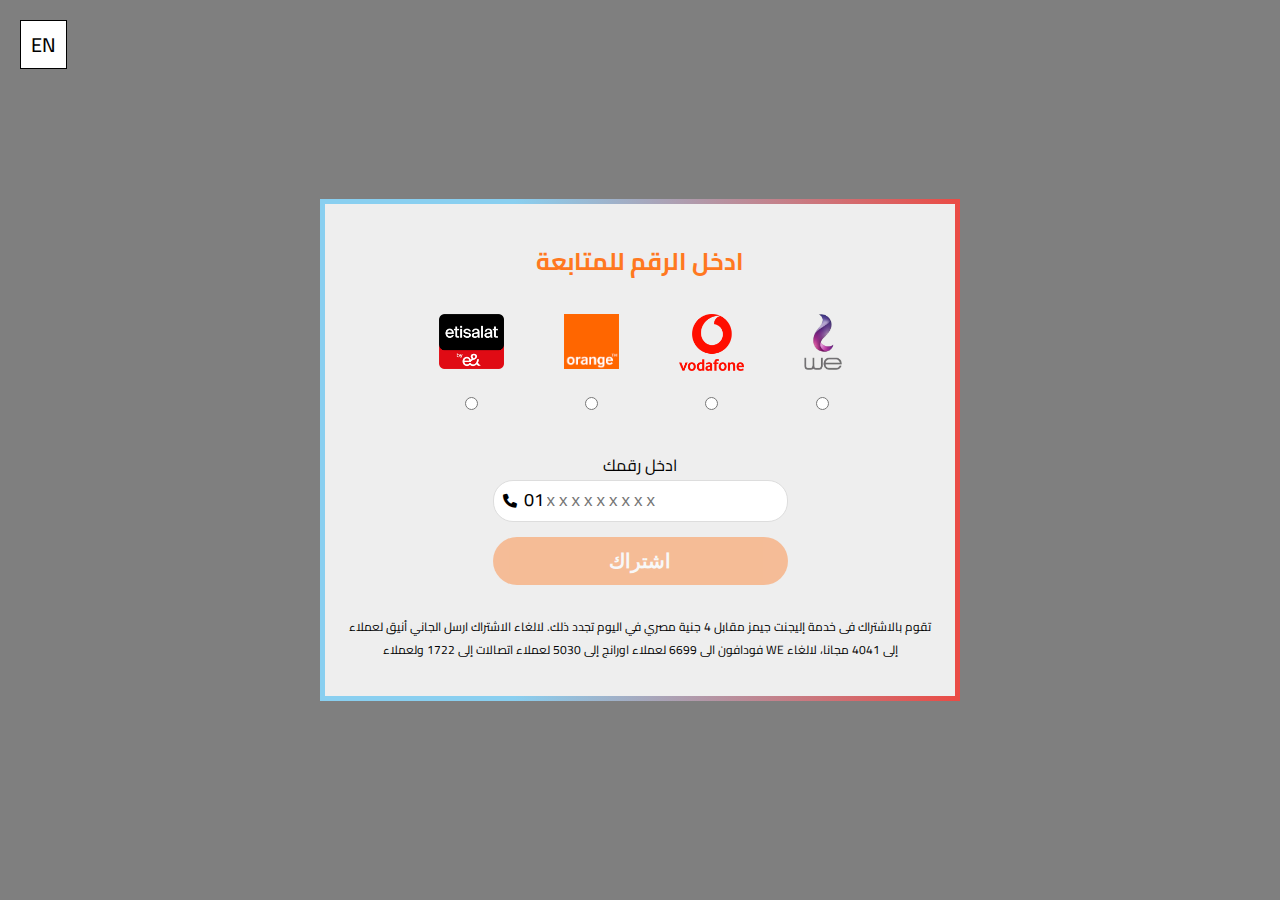
==== index.html @ 900ef9b5 "first landing" ====
<!DOCTYPE html>
<html lang="en">

  <head>
    <meta charset="UTF-8">
    <meta http-equiv="X-UA-Compatible" content="IE=edge">
    <meta name="viewport" content="width=device-width, initial-scale=1.0">
    <title>Document</title>
    <link rel="preconnect" href="https://fonts.googleapis.com">
    <link rel="preconnect" href="https://fonts.gstatic.com" crossorigin>
    <link href="https://fonts.googleapis.com/css2?family=Cairo:wght@200;300;400;500;600;700;800&display=swap"
      rel="stylesheet">
    <link rel="stylesheet" href="css/all.min.css">
    <link rel="stylesheet" href="css/style.css">
  </head>

  <body class="ar">
    <div class="header">
      <div class="overlay"></div>
      <div class="en-button lang">EN</div>
      <div class="box box-num">
        <h2>ادخل الرقم للمتابعة</h2>
        <div class="logos">
          <div class="etisalat">
            <label for="etisalat"><img src="images/Etisalat.png" alt="etisalat"></label>
            <input id="etisalat" type="radio" value="4" name="mobileOperator" class="type">
          </div>
          <div class="orange">
            <label for="orange"><img src="images/Orange.png" alt="orange"></label>
            <input id="orange" type="radio" value="2" name="mobileOperator" class="type">
          </div>
          <div class="vodafone">
            <label for="vodafone"><img src="images/Vodafone.png" alt="vodafone"></label>
            <input id="vodafone" type="radio" value="1" name="mobileOperator" class="type">
          </div>
          <div class="we">
            <label for="we"><img src="images/We.png" alt="we"></label>
            <input id="we" type="radio" value="3" name="mobileOperator" class="type">
          </div>
        </div>
        <form>
          <label for="phone" class="label-phone">ادخل رقمك</label>
          <div class="input-num">
            <input type="number" id="phone" placeholder="xxxxxxxxx">
            <i class="fa-solid fa-phone"></i>
          </div>
          <p class="error">من فضلك اختار الشريحة</p>
          <button type="submit" class="submit-phone" disabled>اشتراك</button>
        </form>
        <p class="description">
          تقوم بالاشتراك فى خدمة إليجنت جيمز مقابل 4 جنية مصري في اليوم تجدد ذلك. لالغاء الاشتراك ارسل الجاني أنيق
          لعملاء فودافون
          الى 6699 لعملاء اورانج إلى 5030 لعملاء اتصالات إلى 1722 ولعملاء WE إلى 4041 مجانا، لالغاء
        </p>
      </div>
      <div class="box-code">
        <h2>الرجاء إدخال رقم التعريف الشخصي الذي تلقيته</h2>
        <div>
          <form class="form-code">
            <input type="number" placeholder="xxxx" class="input-code">
            <button type="submit" disabled class="btn-code">ادخل</button>
            <p class="error-otp"></p>
            <span class="counter">00:10</span>
            <button type="button" disabled class="resend">أعد إرسال الرمز</button>
          </form>
        </div>
      </div>
    </div>

    <script src="js/main.js"></script>
  </body>

</html>
---- css/style.css ----
* {
  box-sizing: border-box;
  margin: 0;
  padding: 0;
}

button:disabled {
  cursor: not-allowed;
  opacity: 0.6;
}

.ar-button {
  border: 1px solid black;
  background-color: white;
  position: absolute;
  top: 20px;
  right: 20px;
  font-size: 20px;
  font-weight: 500;
  padding: 5px 10px;
  cursor: pointer;
}

.en-button {
  border: 1px solid black;
  background-color: white;
  position: absolute;
  top: 20px;
  left: 20px;
  font-size: 20px;
  font-weight: 500;
  padding: 5px 10px;
  cursor: pointer;
}

body {
  font-family: 'Cairo', sans-serif;
}

.header {
  height: 100vh;
  background-image: url('../images/background.jpg');
  background-size: cover;
  background-position: center center;
  position: relative;
  display: flex;
  justify-content: center;
  align-items: center;
}

.overlay {
  position: absolute;
  top: 0;
  bottom: 0;
  left: 0;
  right: 0;
  background-color: #000;
  opacity: 0.5;
}

h2 {
  color: rgba(255, 120, 31, 1);
  margin-block-end: 30px;
}

.box {
  display: flex;
  flex-direction: column;
  text-align: center;
  justify-content: center;
  position: relative;
  background-color: #eee;
  width: 40%;
  padding-block: 40px;
  padding-inline: 20px;
  border-left: 5px solid #89CFF0;
  border-right: 5px solid #EA4C46;
  position: relative;
}

.box::before {
  content: '';
  position: absolute;
  top: 0;
  left: 0;
  width: 100%;
  height: 5px;
  background: linear-gradient(90deg, rgba(137, 207, 240, 1) 30%, rgba(234, 76, 70, 1) 100%);
}

.box::after {
  content: '';
  position: absolute;
  bottom: 0;
  left: 0;
  width: 100%;
  height: 5px;
  background: linear-gradient(90deg, rgba(137, 207, 240, 1) 30%, rgba(234, 76, 70, 1) 100%);
}

.box .logos {
  display: flex;
  justify-content: center;
  flex-direction: row;
  flex-wrap: wrap;
  margin-block-end: 40px;
}

.etisalat,
.orange,
.vodafone,
.we {
  display: flex;
  flex-direction: column;
  align-items: center;
  padding-block-end: 30px;
  margin-inline: 30px;
  position: relative;
}

.box .logos input {
  position: absolute;
  bottom: 0;
}

.etisalat img {
  width: 65px;
}

.orange img {
  width: 55px;
}

.vodafone img {
  width: 65px;
}

.we img {
  width: 38px;
}

#phone {
  width: 100%;
  background-color: white;
  border: 1px solid #ddd;
  padding: 10px 10px 10px 53px;
  border-radius: 20px;
  font-weight: 500;
  font-size: 17px;
  letter-spacing: 4px;
}

input[type=number]:focus {
  outline: 1px solid #555;
}

input::-webkit-outer-spin-button,
input::-webkit-inner-spin-button {
  -webkit-appearance: none;
  margin: 0;
}

input[type=number] {
  -moz-appearance: textfield;
}

.input-num {
  width: 50%;
  margin-inline: auto;
  position: relative;
}

.label-phone {
  margin-block-end: 10px;
}

.input-num i {
  position: absolute;
  top: 50%;
  left: 10px;
  transform: translateY(-50%);
  font-size: 14px;
}

.input-num i::after {
  position: absolute;
  content: '01';
  top: -2.5px;
  left: 150%;
  font-weight: 500;
  font-size: 18px;
  font-family: 'Cairo', sans-serif;
}

@keyframes button {
  0% {
    width: 50%;
    /* background-color: rgba(255, 120, 31, 0.7); */
  }

  100% {
    width: 60%;
    /* background-color: rgba(255, 120, 31, 1); */
  }
}

.submit-phone {
  border: none;
  background-color: transparent;
  width: 50%;
  font-size: 20px;
  font-weight: 600;
  color: #FFF;
  background-color: rgba(255, 120, 31, 0.7);
  padding-block: 12px;
  border-radius: 40px;
  margin-inline: auto;
  margin-block-start: 15px;
  margin-block-end: 30px;
  animation: button 1s infinite linear alternate;
  cursor: pointer;
}


.description {
  font-size: 12px;
  text-align: center;
}

.error {
  color: #dc3545;
  display: none;
}

.error-otp {
  color: #dc3545;
  text-align: center;
}


.box-code {
  width: 32%;
  position: relative;
  background-color: #eee;
  padding: 30px 20px;
  border-radius: 15px;
}

.box-code h2 {
  font-size: 17px;
  width: 60%;
  text-align: center;
  margin-inline: auto;
}

.box-code .input-code {
  display: block;
  text-align: center;
  margin-inline: auto;
  padding: 10px 5px;
  background-color: white;
  border: 1px solid #ddd;
  margin-bottom: 20px;
  letter-spacing: 5px;

}

.btn-code {
  border: none;
  background-color: transparent;
  width: 50%;
  font-size: 20px;
  font-weight: 600;
  color: #FFF;
  background-color: rgba(255, 120, 31, 0.7);
  padding-block: 12px;
  border-radius: 40px;
  margin-inline: auto;
  margin-block-start: 15px;
  margin-block-end: 30px;
  animation: button 1s infinite linear alternate;
  cursor: pointer;
  display: block;
}

.form-code {
  width: 60%;
  margin-inline: auto;
  display: block;
}

.resend {
  padding: 10px 20px;

  background-color: transparent;
  color: black;
  border: none;
  text-align: center;
  display: block;
  margin: auto;
  font-size: 18px;
  cursor: pointer;
  transition: 0.2s;
}

.resend:hover {
  background-color: rgba(255, 120, 31, 0.7);
  color: #FFF;
  padding: 10px 20px;
  border-radius: 10px;
}



.counter {
  display: block;
  text-align: center;
  color: rgba(228, 91, 0, 0.9);
}

.box-code {
  display: none;
}



@media (max-width: 1283px) {
  .box {
    width: 50%;
  }
}

@media (max-width: 1128px) {
  .box {
    width: 60%;
  }
}

@media (max-width: 855px) {
  .box {
    width: 70%;
  }
}

@media (max-width: 732px) {
  .box {
    width: 80%;
  }
}

@media (max-width: 640px) {
  .box {
    width: 90%;
    padding-block: 25px;
    padding-inline: 15px;
  }
}

@media (max-width: 570px) {
  .box {
    width: 80%;
  }

  h2 {
    font-size: 20px;
  }

  .logos {
    margin-block-end: 0 !important;
  }

  .etisalat,
  .orange,
  .vodafone,
  .we {
    /* width: 49%; */
    margin-inline: 10px;
    margin-block-end: 20px;
  }

  .etisalat img {
    width: 48px;
  }

  .orange img {
    width: 40px;
  }

  .vodafone img {
    width: 48px;
  }

  .we img {
    width: 29px;
  }

  .input-num {
    width: 75%;
  }

  @keyframes button {
    0% {
      width: 75%;
      background-color: rgba(255, 120, 31, 0.7);
    }

    100% {
      width: 85%;
      background-color: rgba(255, 120, 31, 1);
    }
  }

  button {
    width: 75%;
    margin-block-start: 10px;
    margin-block-end: 15px;
  }

  .description {
    font-size: 11px;
  }
}

@media (max-width: 390px) {
  .box {
    width: 80%;
  }

  h2 {
    font-size: 17px;
  }

  .logos {
    margin-block-end: 0 !important;
  }

  .etisalat,
  .orange,
  .vodafone,
  .we {
    /* width: 49%; */
    margin-inline: 8px;
    margin-block-end: 15px;
  }

  .etisalat img {
    width: 45px;
  }

  .orange img {
    width: 37px;
  }

  .vodafone img {
    width: 45px;
  }

  .we img {
    width: 26px;
  }

  .input-num {
    width: 90%;
  }

  @keyframes button {
    0% {
      width: 90%;
      background-color: rgba(255, 120, 31, 0.7);
    }

    100% {
      width: 95%;
      background-color: rgba(255, 120, 31, 1);
    }
  }

  button {
    width: 90%;
    margin-block-start: 10px;
    margin-block-end: 15px;
    font-size: 15px;
  }

  .description {
    font-size: 8px;
  }
}


/* responsive code */
@media (max-width: 1128px) {
  .box-code {
    width: 40%;
  }
}

@media (max-width: 855px) {
  .box-code {
    width: 50%;
  }

  .box-code h2 {
    font-size: 17px;
    width: 70%;
  }
}

@media (max-width: 640px) {
  .box-code {
    width: 60%;
    padding-block: 25px;
    padding-inline: 15px;
  }
}

@media (max-width: 570px) {
  .box-code {
    width: 80%;
  }

  h2 {
    font-size: 20px;
  }

  button {
    width: 75%;
    margin-block-start: 10px;
    margin-block-end: 15px;
  }

  .input-code {
    width: 90%;
  }
}

@media (max-width: 390px) {
  .box-code {
    width: 80%;
  }

  .box-code h2 {
    font-size: 15px;
    width: 80%;
  }

  button {
    width: 90%;
    margin-block-start: 10px;
    margin-block-end: 15px;
    font-size: 15px;
  }
}
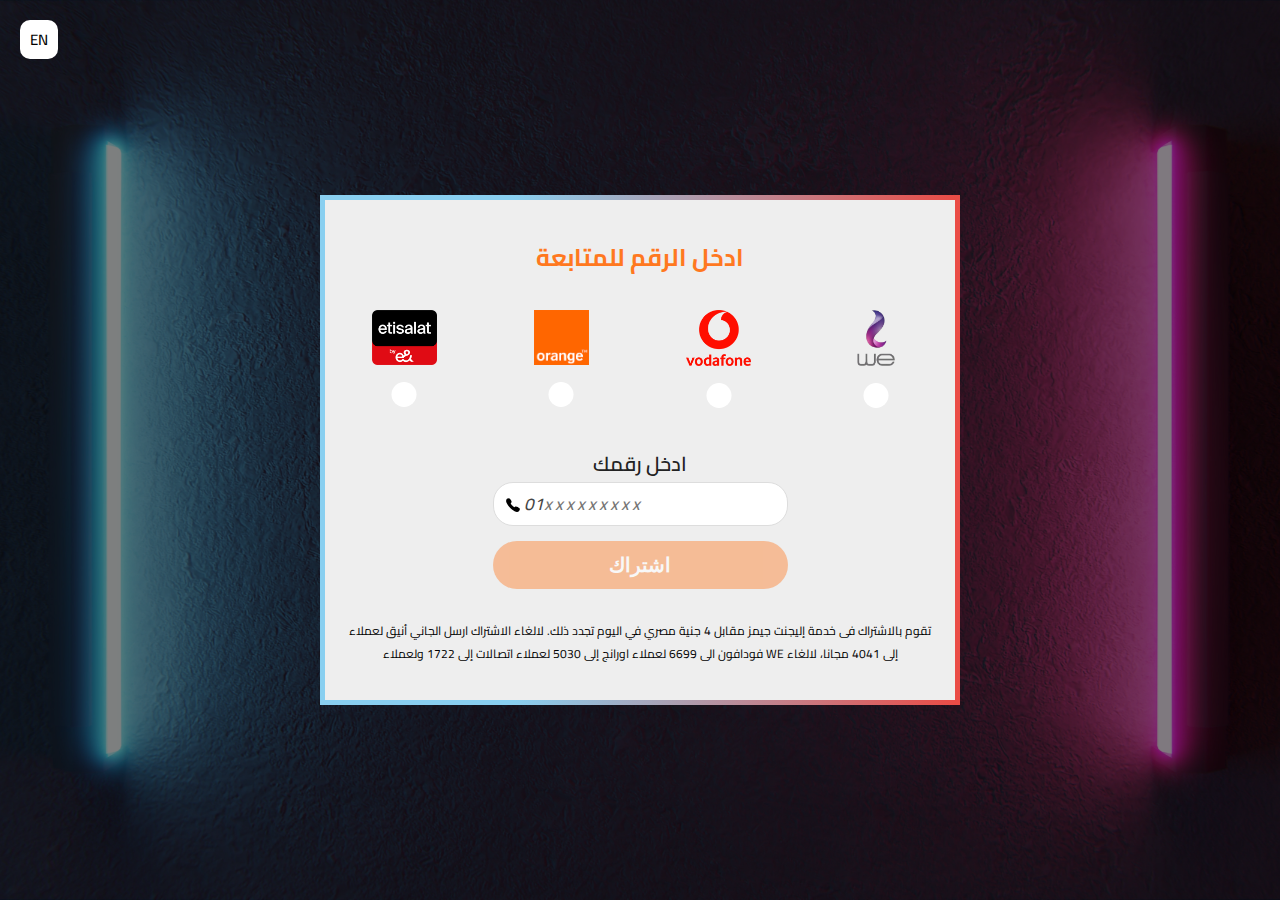
==== commit 20ec7b2f: "Finish UI" ====
--- a/index.html
+++ b/index.html
@@ -10,7 +10,6 @@
     <link rel="preconnect" href="https://fonts.gstatic.com" crossorigin>
     <link href="https://fonts.googleapis.com/css2?family=Cairo:wght@200;300;400;500;600;700;800&display=swap"
       rel="stylesheet">
-    <link rel="stylesheet" href="css/all.min.css">
     <link rel="stylesheet" href="css/style.css">
   </head>
 
@@ -22,27 +21,44 @@
         <h2>ادخل الرقم للمتابعة</h2>
         <div class="logos">
           <div class="etisalat">
-            <label for="etisalat"><img src="images/Etisalat.png" alt="etisalat"></label>
-            <input id="etisalat" type="radio" value="4" name="mobileOperator" class="type">
+
+            <label class="container" for="etisalat"><img src="images/Etisalat.png" alt="etisalat">
+              <input id="etisalat" type="radio" value="4" name="mobileOperator" class="type">
+              <span class="checkmark"></span>
+            </label>
           </div>
           <div class="orange">
-            <label for="orange"><img src="images/Orange.png" alt="orange"></label>
-            <input id="orange" type="radio" value="2" name="mobileOperator" class="type">
+            <label class="container" for="orange"><img src="images/Orange.png" alt="orange">
+              <input id="orange" type="radio" value="2" name="mobileOperator" class="type">
+              <span class="checkmark"></span>
+
+            </label>
+
           </div>
           <div class="vodafone">
-            <label for="vodafone"><img src="images/Vodafone.png" alt="vodafone"></label>
-            <input id="vodafone" type="radio" value="1" name="mobileOperator" class="type">
+            <label class="container" for="vodafone"><img src="images/Vodafone.png" alt="vodafone">
+              <input id="vodafone" type="radio" value="1" name="mobileOperator" class="type">
+              <span class="checkmark"></span>
+
+
+            </label>
           </div>
           <div class="we">
-            <label for="we"><img src="images/We.png" alt="we"></label>
-            <input id="we" type="radio" value="3" name="mobileOperator" class="type">
+            <label class="container" for="we"><img src="images/We.png" alt="we">
+              <input id="we" type="radio" value="3" name="mobileOperator" class="type">
+              <span class="checkmark"></span>
+
+
+            </label>
           </div>
         </div>
         <form>
           <label for="phone" class="label-phone">ادخل رقمك</label>
           <div class="input-num">
-            <input type="number" id="phone" placeholder="xxxxxxxxx">
-            <i class="fa-solid fa-phone"></i>
+            <input type="number" id="phone" placeholder="xxxxxxxxx" pattern="[0-9]*" min="0" inputmode="numeric">
+            <i>
+              <img src="/images/211830_telephone_icon.svg" width="20px" alt="">
+            </i>
           </div>
           <p class="error">من فضلك اختار الشريحة</p>
           <button type="submit" class="submit-phone" disabled>اشتراك</button>
--- a/css/style.css
+++ b/css/style.css
@@ -4,33 +4,38 @@
   padding: 0;
 }
 
+body {
+  font-family: 'Cairo', sans-serif;
+}
+
 button:disabled {
   cursor: not-allowed;
   opacity: 0.6;
 }
 
 .ar-button {
-  border: 1px solid black;
   background-color: white;
   position: absolute;
   top: 20px;
   right: 20px;
-  font-size: 20px;
+  font-size: 15px;
+  font-weight: 500;
+  padding: 5px 10px;
+  border-radius: 10px;
+  cursor: pointer;
+}
+
+.en-button {
+  background-color: white;
+  position: absolute;
+  top: 20px;
+  left: 20px;
+  font-size: 15px;
   font-weight: 500;
   padding: 5px 10px;
   cursor: pointer;
-}
-
-.en-button {
-  border: 1px solid black;
-  background-color: white;
-  position: absolute;
-  top: 20px;
-  left: 20px;
-  font-size: 20px;
-  font-weight: 500;
-  padding: 5px 10px;
-  cursor: pointer;
+  border-radius: 10px;
+
 }
 
 body {
@@ -39,7 +44,7 @@
 
 .header {
   height: 100vh;
-  background-image: url('../images/background.jpg');
+  background-image: url('../images/b.webp');
   background-size: cover;
   background-position: center center;
   position: relative;
@@ -70,7 +75,7 @@
   justify-content: center;
   position: relative;
   background-color: #eee;
-  width: 40%;
+  width: 35%;
   padding-block: 40px;
   padding-inline: 20px;
   border-left: 5px solid #89CFF0;
@@ -100,7 +105,7 @@
 
 .box .logos {
   display: flex;
-  justify-content: center;
+  justify-content: space-between;
   flex-direction: row;
   flex-wrap: wrap;
   margin-block-end: 40px;
@@ -110,12 +115,75 @@
 .orange,
 .vodafone,
 .we {
+  width: 20%;
   display: flex;
   flex-direction: column;
   align-items: center;
   padding-block-end: 30px;
-  margin-inline: 30px;
   position: relative;
+}
+
+.container {
+  -webkit-user-select: none;
+  -moz-user-select: none;
+  -ms-user-select: none;
+  user-select: none;
+  cursor: pointer;
+  position: relative;
+}
+
+.container input {
+  position: absolute;
+  opacity: 0;
+  cursor: pointer;
+  height: 0;
+  width: 0;
+}
+
+.checkmark {
+  position: absolute;
+  bottom: -33px;
+  left: 50%;
+  transform: translateX(-50%);
+  height: 25px;
+  width: 25px;
+  border-radius: 50%;
+  background-color: #fff;
+}
+
+/* On mouse-over, add a grey background color */
+.container:hover input~.checkmark {
+  background-color: rgba(255, 120, 31, 0.2)
+}
+
+/* When the checkbox is checked, add a blue background */
+.container input:checked~.checkmark {
+  background-color: #EA4C46;
+}
+
+/* Create the checkmark/indicator (hidden when not checked) */
+.checkmark:after {
+  content: "";
+  position: absolute;
+  display: none;
+}
+
+/* Show the checkmark when checked */
+.container input:checked~.checkmark:after {
+  display: block;
+}
+
+/* Style the checkmark/indicator */
+.container .checkmark:after {
+  left: 9px;
+  top: 5px;
+  width: 5px;
+  height: 10px;
+  border: solid white;
+  border-width: 0 3px 3px 0;
+  -webkit-transform: rotate(45deg);
+  -ms-transform: rotate(45deg);
+  transform: rotate(45deg);
 }
 
 .box .logos input {
@@ -143,15 +211,18 @@
   width: 100%;
   background-color: white;
   border: 1px solid #ddd;
-  padding: 10px 10px 10px 53px;
+  padding: 5px 10px 5px 50px;
+  color: #444;
   border-radius: 20px;
   font-weight: 500;
   font-size: 17px;
-  letter-spacing: 4px;
+  font-family: 'Cairo';
+  letter-spacing: 3px;
+  font-style: italic;
 }
 
 input[type=number]:focus {
-  outline: 1px solid #555;
+  outline: 0;
 }
 
 input::-webkit-outer-spin-button,
@@ -171,25 +242,31 @@
 }
 
 .label-phone {
-  margin-block-end: 10px;
+  margin-block-end: 15px;
+  font-size: 20px;
+  font-weight: 600;
+  color: #222;
 }
 
 .input-num i {
   position: absolute;
-  top: 50%;
+  top: 52%;
   left: 10px;
   transform: translateY(-50%);
-  font-size: 14px;
+  display: flex;
+  align-items: center;
+  color: #444;
+
 }
 
 .input-num i::after {
   position: absolute;
   content: '01';
-  top: -2.5px;
-  left: 150%;
+  top: -7px;
+  left: 107%;
   font-weight: 500;
-  font-size: 18px;
-  font-family: 'Cairo', sans-serif;
+  font-size: 17px;
+  font-family: 'Cairo', sans-serif !important;
 }
 
 @keyframes button {
@@ -374,7 +451,6 @@
   .vodafone,
   .we {
     /* width: 49%; */
-    margin-inline: 10px;
     margin-block-end: 20px;
   }
 
@@ -439,7 +515,6 @@
   .vodafone,
   .we {
     /* width: 49%; */
-    margin-inline: 8px;
     margin-block-end: 15px;
   }
 
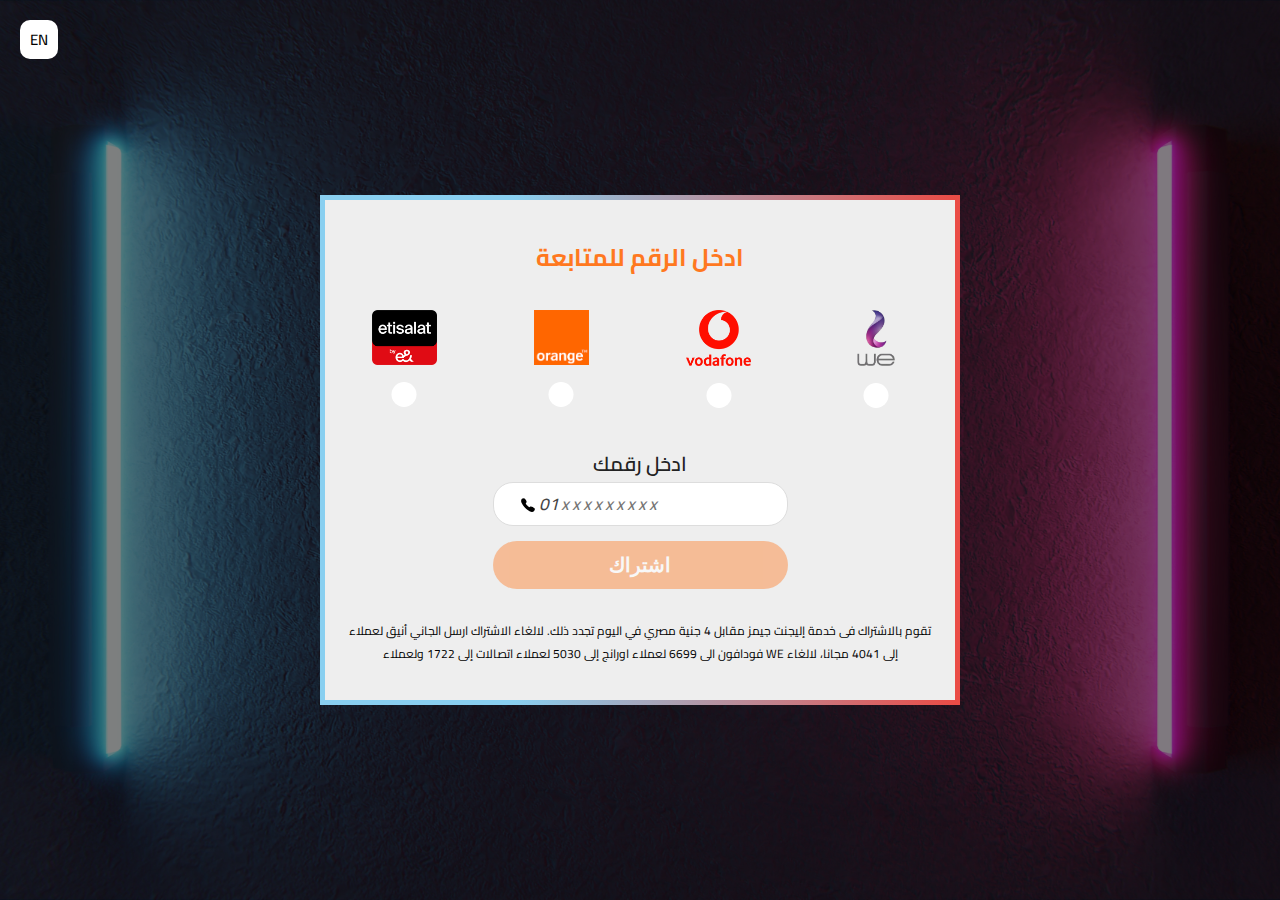
==== commit b713c52f: "Fix Valid Input" ====
--- a/index.html
+++ b/index.html
@@ -16,7 +16,9 @@
   <body class="ar">
     <div class="header">
       <div class="overlay"></div>
-      <div class="en-button lang">EN</div>
+      <div class="en-button lang">
+        <a href="page-en.html">EN</a>
+      </div>
       <div class="box box-num">
         <h2>ادخل الرقم للمتابعة</h2>
         <div class="logos">
@@ -55,7 +57,9 @@
         <form>
           <label for="phone" class="label-phone">ادخل رقمك</label>
           <div class="input-num">
-            <input type="number" id="phone" placeholder="xxxxxxxxx" pattern="[0-9]*" min="0" inputmode="numeric">
+            <input type="number" id="phone" placeholder="xxxxxxxxx" pattern="[0-9]*" min="0" inputmode="numeric"
+              onkeypress="return isNumber(event)" oncopy="return false" onpaste="return false" ondrop="return false"
+              ondrag="return false">
             <i>
               <img src="/images/211830_telephone_icon.svg" width="20px" alt="">
             </i>
@@ -73,7 +77,9 @@
         <h2>الرجاء إدخال رقم التعريف الشخصي الذي تلقيته</h2>
         <div>
           <form class="form-code">
-            <input type="number" placeholder="xxxx" class="input-code">
+            <input type="number" placeholder="xxxx" class="input-code" pattern="[0-9]*" min="0" inputmode="numeric"
+              onkeypress="return isNumber(event)" oncopy="return false" onpaste="return false" ondrop="return false"
+              ondrag="return false">
             <button type="submit" disabled class="btn-code">ادخل</button>
             <p class="error-otp"></p>
             <span class="counter">00:10</span>
--- a/css/style.css
+++ b/css/style.css
@@ -6,6 +6,11 @@
 
 body {
   font-family: 'Cairo', sans-serif;
+}
+
+a {
+  text-decoration: none;
+  color: inherit;
 }
 
 button:disabled {
@@ -75,7 +80,7 @@
   justify-content: center;
   position: relative;
   background-color: #eee;
-  width: 35%;
+  width: 480px;
   padding-block: 40px;
   padding-inline: 20px;
   border-left: 5px solid #89CFF0;
@@ -158,7 +163,7 @@
 
 /* When the checkbox is checked, add a blue background */
 .container input:checked~.checkmark {
-  background-color: #EA4C46;
+  background-color: rgba(255, 120, 31, 0.7);
 }
 
 /* Create the checkmark/indicator (hidden when not checked) */
@@ -211,7 +216,7 @@
   width: 100%;
   background-color: white;
   border: 1px solid #ddd;
-  padding: 5px 10px 5px 50px;
+  padding: 5px 0px 5px 67px;
   color: #444;
   border-radius: 20px;
   font-weight: 500;
@@ -251,7 +256,7 @@
 .input-num i {
   position: absolute;
   top: 52%;
-  left: 10px;
+  left: 25px;
   transform: translateY(-50%);
   display: flex;
   align-items: center;
